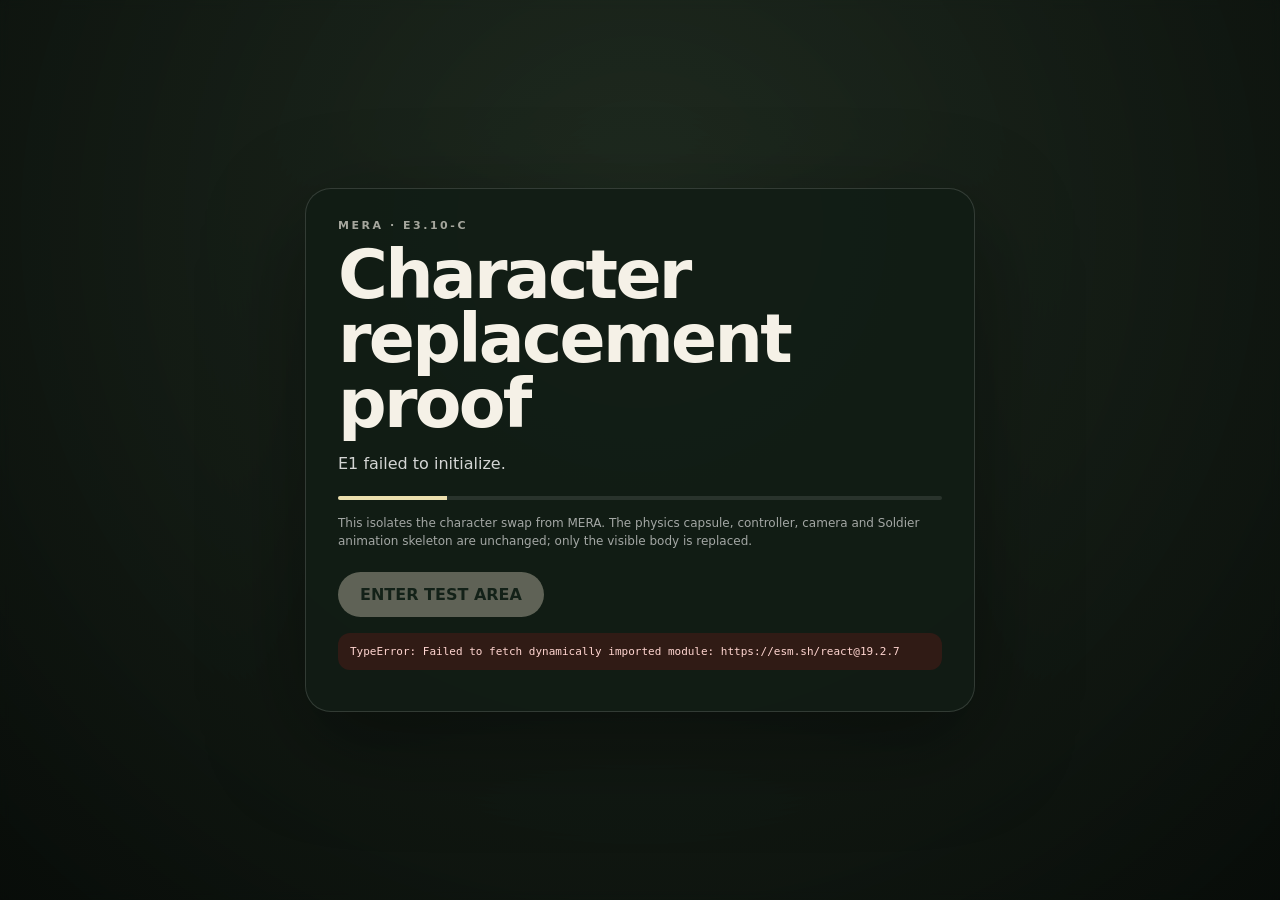
==== MERA_CHARACTER_PROOF.html @ abef4cca "Add files via upload" ====
<!doctype html>
<html lang="en">
<head>
  <meta charset="utf-8" />
  <meta name="viewport" content="width=device-width,initial-scale=1,maximum-scale=1,user-scalable=no" />
  <meta name="theme-color" content="#172019" />
  <title>MERA E3.10-C — Character Proof</title>
  <link rel="stylesheet" href="MERA_CHARACTER_PROOF.css" />
  <script type="importmap">
  {
    "imports": {
      "react": "https://esm.sh/react@19.2.7",
      "react/": "https://esm.sh/react@19.2.7/",
      "react/jsx-runtime": "https://esm.sh/react@19.2.7/jsx-runtime",
      "react/jsx-dev-runtime": "https://esm.sh/react@19.2.7/jsx-dev-runtime",
      "react-dom": "https://esm.sh/react-dom@19.2.7?external=react",
      "react-dom/": "https://esm.sh/react-dom@19.2.7/",
      "react-dom/client": "https://esm.sh/react-dom@19.2.7/client?external=react",
      "three": "https://esm.sh/three@0.184.0",
      "three/": "https://esm.sh/three@0.184.0/",
      "zustand": "https://esm.sh/zustand@5.0.14?external=react",
      "zustand/": "https://esm.sh/zustand@5.0.14/",
      "@dimforge/rapier3d-compat": "https://esm.sh/@dimforge/rapier3d-compat@0.19.2",
      "@react-three/fiber": "https://esm.sh/@react-three/fiber@9.7.0?external=react,react-dom,three",
      "@react-three/drei": "https://esm.sh/@react-three/drei@10.7.8?external=react,react-dom,three,@react-three/fiber",
      "@react-three/rapier": "https://esm.sh/@react-three/rapier@2.2.0?external=react,react-dom,three,@react-three/fiber",
      "ecctrl": "https://esm.sh/ecctrl@2.0.2?external=react,react-dom,three,@react-three/fiber,@react-three/drei,@react-three/rapier",
      "ecctrl/animation": "https://esm.sh/ecctrl@2.0.2/animation?external=react,react-dom,three,@react-three/fiber,@react-three/drei,@react-three/rapier",
      "ecctrl/camera": "https://esm.sh/ecctrl@2.0.2/camera?external=react,react-dom,three,@react-three/fiber,@react-three/drei,@react-three/rapier"
    }
  }
  </script>
</head>
<body>
  <div id="root"></div>

  <div id="boot" class="screen">
    <div class="card">
      <div class="kicker">MERA · E3.10-C</div>
      <h1>Character replacement proof</h1>
      <p id="boot-status">Loading the proven Ecctrl chassis and civilian field-worker visual…</p>
      <div class="loadbar"><div id="loadfill"></div></div>
      <p class="small">This isolates the character swap from MERA. The physics capsule, controller, camera and Soldier animation skeleton are unchanged; only the visible body is replaced.</p>
      <button id="enter" disabled>ENTER TEST AREA</button>
      <pre id="boot-error" class="error hidden"></pre>
    </div>
  </div>

  <div id="hud" class="hidden">
    <div class="hud-left">
      <div class="brand">MERA · E3.10-C</div>
      <div class="objective">Civilian expedition-worker visual · controller unchanged</div>
    </div>
    <div class="hud-right">
      <div class="metric"><span>STATE</span><strong id="anim-state">—</strong></div>
      <div class="metric"><span>GROUND</span><strong id="grounded">—</strong></div>
      <div class="metric"><span>INPUT</span><strong id="input-state">—</strong></div>
      <div class="metric"><span>SPEED</span><strong id="speed">0.00</strong></div>
      <div class="metric"><span>FPS</span><strong id="fps">—</strong></div>
      <div class="metric"><span>BODY</span><strong id="body-mode">FIELD</strong></div>
    </div>
  </div>

  <div id="help" class="hidden">
    <span><b>WASD</b> move</span>
    <span><b>SHIFT</b> run</span>
    <span><b>SPACE</b> jump</span>
    <span><b>DRAG</b> camera</span>
    <span><b>V</b> compare original</span>
  </div>

  <div id="checklist" class="hidden">
    <div class="check-title">Character acceptance checks</div>
    <div>□ civilian / field-worker silhouette</div>
    <div>□ feet remain correctly grounded</div>
    <div>□ idle / walk / run remain correct</div>
    <div>□ slope + step traversal unchanged</div>
    <div>□ backpack / clothing follow the rig</div>
  </div>

  <script type="module" src="MERA_CHARACTER_PROOF.js"></script>
</body>
</html>
---- MERA_CHARACTER_PROOF.css ----
*{box-sizing:border-box}html,body,#root{margin:0;width:100%;height:100%;overflow:hidden;background:#111812;color:#f5f1e7;font-family:Inter,system-ui,-apple-system,Segoe UI,Roboto,Arial,sans-serif}canvas{display:block}.hidden{display:none!important}.screen{position:fixed;inset:0;z-index:30;display:flex;align-items:center;justify-content:center;padding:20px;background:radial-gradient(circle at 50% 25%,rgba(76,102,76,.25),rgba(7,11,8,.88));backdrop-filter:blur(5px)}.card{width:min(92vw,670px);padding:30px 32px;border-radius:26px;background:rgba(18,29,21,.91);border:1px solid rgba(255,255,255,.14);box-shadow:0 30px 100px rgba(0,0,0,.45)}.kicker{font-size:11px;font-weight:900;letter-spacing:.23em;opacity:.65;margin-bottom:11px}h1{font-size:clamp(39px,6vw,68px);line-height:.95;letter-spacing:-.04em;margin:0 0 15px}p{line-height:1.5;color:rgba(255,255,255,.82)}.small{font-size:12px;opacity:.75}.loadbar{height:4px;background:rgba(255,255,255,.1);border-radius:99px;overflow:hidden;margin:20px 0 14px}.loadbar>div{height:100%;width:4%;background:#ecdfad;transition:width .25s ease}button{appearance:none;border:0;border-radius:999px;padding:13px 22px;font:inherit;font-weight:850;background:#efe8d1;color:#193020;cursor:pointer;margin-top:10px}button:disabled{opacity:.35;cursor:wait}.error{white-space:pre-wrap;margin-top:16px;padding:12px;border-radius:12px;background:rgba(128,26,26,.28);color:#ffd5d0;font-size:11px;max-height:180px;overflow:auto}#hud{position:fixed;z-index:10;inset:0 0 auto 0;padding:18px 20px;display:flex;justify-content:space-between;gap:16px;pointer-events:none;text-shadow:0 2px 7px rgba(0,0,0,.75)}.brand{font-size:16px;font-weight:950;letter-spacing:.18em}.objective{font-size:11px;margin-top:5px;opacity:.7;text-transform:uppercase;letter-spacing:.12em}.hud-right{display:flex;gap:8px;flex-wrap:wrap;justify-content:flex-end}.metric{min-width:74px;background:rgba(12,19,14,.58);border:1px solid rgba(255,255,255,.12);backdrop-filter:blur(8px);padding:7px 10px;border-radius:10px}.metric span{display:block;font-size:8px;letter-spacing:.14em;opacity:.55}.metric strong{font-size:12px}#help{position:fixed;z-index:10;bottom:16px;left:50%;transform:translateX(-50%);display:flex;gap:15px;padding:8px 13px;border-radius:999px;background:rgba(10,16,12,.52);border:1px solid rgba(255,255,255,.12);font-size:10px;pointer-events:none;white-space:nowrap}#checklist{position:fixed;z-index:9;left:16px;bottom:16px;padding:11px 13px;border-radius:13px;background:rgba(10,16,12,.55);border:1px solid rgba(255,255,255,.11);font-size:10px;line-height:1.65;pointer-events:none}.check-title{font-size:9px;font-weight:900;letter-spacing:.12em;opacity:.55;text-transform:uppercase;margin-bottom:2px}@media(max-width:820px){#hud{padding:12px}.hud-right{max-width:180px}.metric{min-width:58px;padding:5px 7px}#checklist{display:none!important}#help{font-size:9px;gap:8px;bottom:10px}.card{padding:24px 20px}}
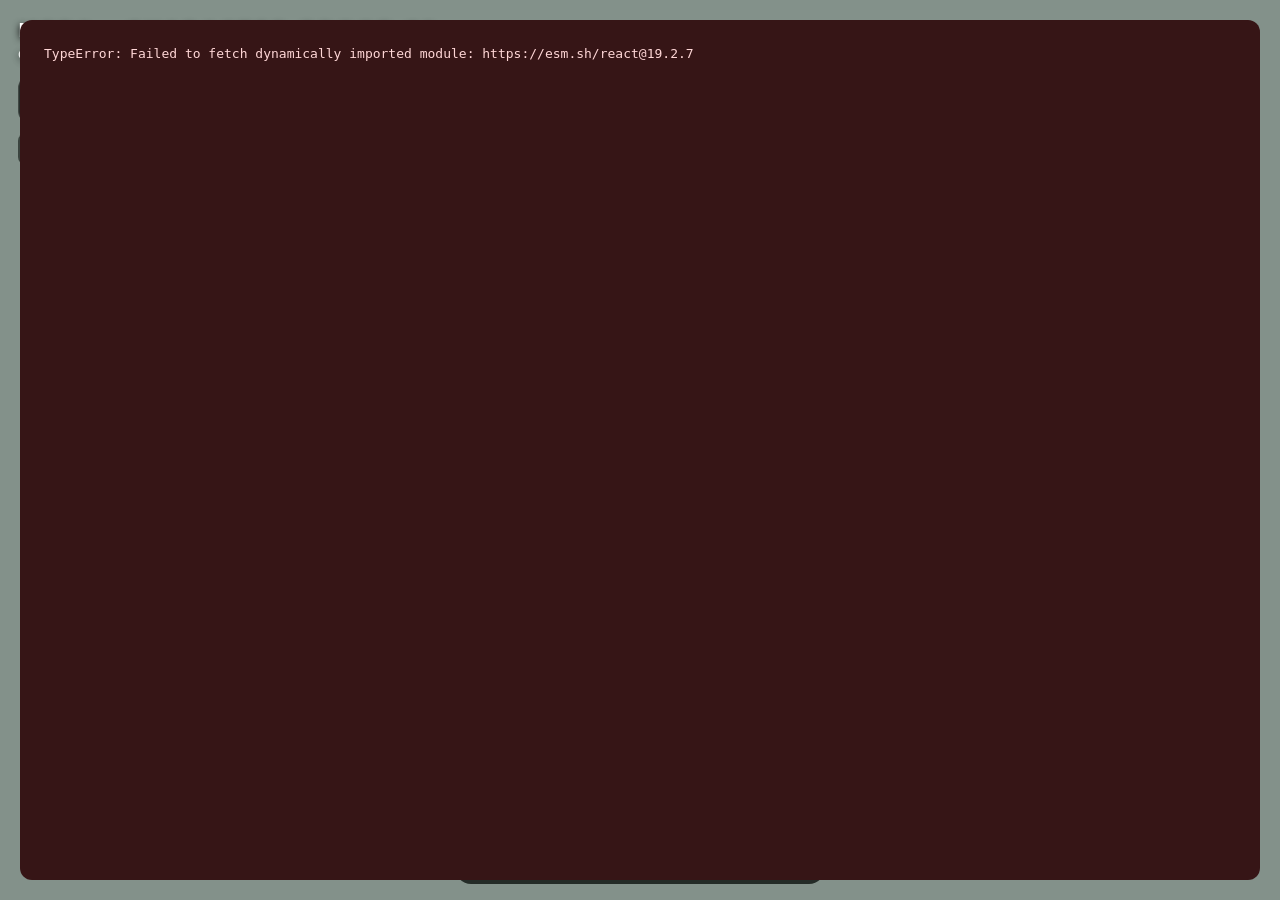
==== commit edf3af43: "Add files via upload" ====
--- a/MERA_CHARACTER_PROOF.html
+++ b/MERA_CHARACTER_PROOF.html
@@ -1,83 +1,51 @@
 <!doctype html>
 <html lang="en">
 <head>
-  <meta charset="utf-8" />
-  <meta name="viewport" content="width=device-width,initial-scale=1,maximum-scale=1,user-scalable=no" />
-  <meta name="theme-color" content="#172019" />
-  <title>MERA E3.10-C — Character Proof</title>
-  <link rel="stylesheet" href="MERA_CHARACTER_PROOF.css" />
-  <script type="importmap">
-  {
-    "imports": {
-      "react": "https://esm.sh/react@19.2.7",
-      "react/": "https://esm.sh/react@19.2.7/",
-      "react/jsx-runtime": "https://esm.sh/react@19.2.7/jsx-runtime",
-      "react/jsx-dev-runtime": "https://esm.sh/react@19.2.7/jsx-dev-runtime",
-      "react-dom": "https://esm.sh/react-dom@19.2.7?external=react",
-      "react-dom/": "https://esm.sh/react-dom@19.2.7/",
-      "react-dom/client": "https://esm.sh/react-dom@19.2.7/client?external=react",
-      "three": "https://esm.sh/three@0.184.0",
-      "three/": "https://esm.sh/three@0.184.0/",
-      "zustand": "https://esm.sh/zustand@5.0.14?external=react",
-      "zustand/": "https://esm.sh/zustand@5.0.14/",
-      "@dimforge/rapier3d-compat": "https://esm.sh/@dimforge/rapier3d-compat@0.19.2",
-      "@react-three/fiber": "https://esm.sh/@react-three/fiber@9.7.0?external=react,react-dom,three",
-      "@react-three/drei": "https://esm.sh/@react-three/drei@10.7.8?external=react,react-dom,three,@react-three/fiber",
-      "@react-three/rapier": "https://esm.sh/@react-three/rapier@2.2.0?external=react,react-dom,three,@react-three/fiber",
-      "ecctrl": "https://esm.sh/ecctrl@2.0.2?external=react,react-dom,three,@react-three/fiber,@react-three/drei,@react-three/rapier",
-      "ecctrl/animation": "https://esm.sh/ecctrl@2.0.2/animation?external=react,react-dom,three,@react-three/fiber,@react-three/drei,@react-three/rapier",
-      "ecctrl/camera": "https://esm.sh/ecctrl@2.0.2/camera?external=react,react-dom,three,@react-three/fiber,@react-three/drei,@react-three/rapier"
-    }
+<meta charset="utf-8" />
+<meta name="viewport" content="width=device-width,initial-scale=1,maximum-scale=1,user-scalable=no" />
+<title>MERA E3.10-C — Character Proof — Quaternius</title>
+<link rel="stylesheet" href="MERA_CHARACTER_PROOF.css" />
+<script type="importmap">
+{
+  "imports": {
+    "react": "https://esm.sh/react@19.2.7",
+    "react/": "https://esm.sh/react@19.2.7/",
+    "react/jsx-runtime": "https://esm.sh/react@19.2.7/jsx-runtime",
+    "react/jsx-dev-runtime": "https://esm.sh/react@19.2.7/jsx-dev-runtime",
+    "react-dom": "https://esm.sh/react-dom@19.2.7?external=react",
+    "react-dom/": "https://esm.sh/react-dom@19.2.7/",
+    "react-dom/client": "https://esm.sh/react-dom@19.2.7/client?external=react",
+    "three": "https://esm.sh/three@0.184.0",
+    "three/": "https://esm.sh/three@0.184.0/",
+    "zustand": "https://esm.sh/zustand@5.0.14?external=react",
+    "zustand/": "https://esm.sh/zustand@5.0.14/",
+    "@dimforge/rapier3d-compat": "https://esm.sh/@dimforge/rapier3d-compat@0.19.2",
+    "@react-three/fiber": "https://esm.sh/@react-three/fiber@9.7.0?external=react,react-dom,three",
+    "@react-three/drei": "https://esm.sh/@react-three/drei@10.7.8?external=react,react-dom,three,@react-three/fiber",
+    "@react-three/rapier": "https://esm.sh/@react-three/rapier@2.2.0?external=react,react-dom,three,@react-three/fiber",
+    "ecctrl": "https://esm.sh/ecctrl@2.0.2?external=react,react-dom,three,@react-three/fiber,@react-three/drei,@react-three/rapier",
+    "ecctrl/animation": "https://esm.sh/ecctrl@2.0.2/animation?external=react,react-dom,three,@react-three/fiber,@react-three/drei,@react-three/rapier",
+    "ecctrl/camera": "https://esm.sh/ecctrl@2.0.2/camera?external=react,react-dom,three,@react-three/fiber,@react-three/drei,@react-three/rapier"
   }
-  </script>
+}
+</script>
 </head>
 <body>
-  <div id="root"></div>
-
-  <div id="boot" class="screen">
-    <div class="card">
-      <div class="kicker">MERA · E3.10-C</div>
-      <h1>Character replacement proof</h1>
-      <p id="boot-status">Loading the proven Ecctrl chassis and civilian field-worker visual…</p>
-      <div class="loadbar"><div id="loadfill"></div></div>
-      <p class="small">This isolates the character swap from MERA. The physics capsule, controller, camera and Soldier animation skeleton are unchanged; only the visible body is replaced.</p>
-      <button id="enter" disabled>ENTER TEST AREA</button>
-      <pre id="boot-error" class="error hidden"></pre>
-    </div>
+<div id="root"></div>
+<div id="overlay">
+  <div class="title">MERA · CHARACTER PROOF C1</div>
+  <div class="sub">Quaternius CC0 humanoid + matched Universal Animation Library</div>
+  <div class="metrics">
+    <div><span>MODEL</span><b id="model-state">LOADING</b></div>
+    <div><span>ANIM</span><b id="anim-state">—</b></div>
+    <div><span>GROUND</span><b id="ground-state">—</b></div>
+    <div><span>INPUT</span><b id="input-state">—</b></div>
+    <div><span>FPS</span><b id="fps">—</b></div>
   </div>
-
-  <div id="hud" class="hidden">
-    <div class="hud-left">
-      <div class="brand">MERA · E3.10-C</div>
-      <div class="objective">Civilian expedition-worker visual · controller unchanged</div>
-    </div>
-    <div class="hud-right">
-      <div class="metric"><span>STATE</span><strong id="anim-state">—</strong></div>
-      <div class="metric"><span>GROUND</span><strong id="grounded">—</strong></div>
-      <div class="metric"><span>INPUT</span><strong id="input-state">—</strong></div>
-      <div class="metric"><span>SPEED</span><strong id="speed">0.00</strong></div>
-      <div class="metric"><span>FPS</span><strong id="fps">—</strong></div>
-      <div class="metric"><span>BODY</span><strong id="body-mode">FIELD</strong></div>
-    </div>
-  </div>
-
-  <div id="help" class="hidden">
-    <span><b>WASD</b> move</span>
-    <span><b>SHIFT</b> run</span>
-    <span><b>SPACE</b> jump</span>
-    <span><b>DRAG</b> camera</span>
-    <span><b>V</b> compare original</span>
-  </div>
-
-  <div id="checklist" class="hidden">
-    <div class="check-title">Character acceptance checks</div>
-    <div>□ civilian / field-worker silhouette</div>
-    <div>□ feet remain correctly grounded</div>
-    <div>□ idle / walk / run remain correct</div>
-    <div>□ slope + step traversal unchanged</div>
-    <div>□ backpack / clothing follow the rig</div>
-  </div>
-
-  <script type="module" src="MERA_CHARACTER_PROOF.js"></script>
+  <div id="clip-list" class="clips">Loading animation library…</div>
+</div>
+<div class="help"><b>WASD</b> move · <b>SHIFT</b> run · <b>SPACE</b> jump · <b>DRAG</b> camera</div>
+<div id="error" class="error hidden"></div>
+<script type="module" src="MERA_CHARACTER_PROOF.js"></script>
 </body>
 </html>
--- a/MERA_CHARACTER_PROOF.css
+++ b/MERA_CHARACTER_PROOF.css
@@ -1 +1 @@
-*{box-sizing:border-box}html,body,#root{margin:0;width:100%;height:100%;overflow:hidden;background:#111812;color:#f5f1e7;font-family:Inter,system-ui,-apple-system,Segoe UI,Roboto,Arial,sans-serif}canvas{display:block}.hidden{display:none!important}.screen{position:fixed;inset:0;z-index:30;display:flex;align-items:center;justify-content:center;padding:20px;background:radial-gradient(circle at 50% 25%,rgba(76,102,76,.25),rgba(7,11,8,.88));backdrop-filter:blur(5px)}.card{width:min(92vw,670px);padding:30px 32px;border-radius:26px;background:rgba(18,29,21,.91);border:1px solid rgba(255,255,255,.14);box-shadow:0 30px 100px rgba(0,0,0,.45)}.kicker{font-size:11px;font-weight:900;letter-spacing:.23em;opacity:.65;margin-bottom:11px}h1{font-size:clamp(39px,6vw,68px);line-height:.95;letter-spacing:-.04em;margin:0 0 15px}p{line-height:1.5;color:rgba(255,255,255,.82)}.small{font-size:12px;opacity:.75}.loadbar{height:4px;background:rgba(255,255,255,.1);border-radius:99px;overflow:hidden;margin:20px 0 14px}.loadbar>div{height:100%;width:4%;background:#ecdfad;transition:width .25s ease}button{appearance:none;border:0;border-radius:999px;padding:13px 22px;font:inherit;font-weight:850;background:#efe8d1;color:#193020;cursor:pointer;margin-top:10px}button:disabled{opacity:.35;cursor:wait}.error{white-space:pre-wrap;margin-top:16px;padding:12px;border-radius:12px;background:rgba(128,26,26,.28);color:#ffd5d0;font-size:11px;max-height:180px;overflow:auto}#hud{position:fixed;z-index:10;inset:0 0 auto 0;padding:18px 20px;display:flex;justify-content:space-between;gap:16px;pointer-events:none;text-shadow:0 2px 7px rgba(0,0,0,.75)}.brand{font-size:16px;font-weight:950;letter-spacing:.18em}.objective{font-size:11px;margin-top:5px;opacity:.7;text-transform:uppercase;letter-spacing:.12em}.hud-right{display:flex;gap:8px;flex-wrap:wrap;justify-content:flex-end}.metric{min-width:74px;background:rgba(12,19,14,.58);border:1px solid rgba(255,255,255,.12);backdrop-filter:blur(8px);padding:7px 10px;border-radius:10px}.metric span{display:block;font-size:8px;letter-spacing:.14em;opacity:.55}.metric strong{font-size:12px}#help{position:fixed;z-index:10;bottom:16px;left:50%;transform:translateX(-50%);display:flex;gap:15px;padding:8px 13px;border-radius:999px;background:rgba(10,16,12,.52);border:1px solid rgba(255,255,255,.12);font-size:10px;pointer-events:none;white-space:nowrap}#checklist{position:fixed;z-index:9;left:16px;bottom:16px;padding:11px 13px;border-radius:13px;background:rgba(10,16,12,.55);border:1px solid rgba(255,255,255,.11);font-size:10px;line-height:1.65;pointer-events:none}.check-title{font-size:9px;font-weight:900;letter-spacing:.12em;opacity:.55;text-transform:uppercase;margin-bottom:2px}@media(max-width:820px){#hud{padding:12px}.hud-right{max-width:180px}.metric{min-width:58px;padding:5px 7px}#checklist{display:none!important}#help{font-size:9px;gap:8px;bottom:10px}.card{padding:24px 20px}}
+html,body,#root{margin:0;width:100%;height:100%;overflow:hidden;background:#83918a;font-family:Inter,system-ui,sans-serif}canvas{display:block}#overlay{position:fixed;z-index:5;top:18px;left:18px;color:white;text-shadow:0 2px 7px #000}.title{font-size:20px;font-weight:900;letter-spacing:.16em}.sub{font-size:12px;letter-spacing:.08em;opacity:.82;margin-top:6px}.metrics{display:flex;gap:8px;margin-top:14px}.metrics>div{background:rgba(8,13,10,.74);border:1px solid rgba(255,255,255,.12);border-radius:12px;padding:8px 12px;min-width:76px}.metrics span{display:block;font-size:9px;letter-spacing:.14em;opacity:.58}.metrics b{display:block;margin-top:4px;font-size:13px}.clips{margin-top:10px;padding:8px 10px;max-width:590px;background:rgba(8,13,10,.58);font:11px/1.45 ui-monospace,monospace;border-radius:8px}.help{position:fixed;z-index:5;bottom:16px;left:50%;transform:translateX(-50%);background:rgba(8,13,10,.77);color:white;border-radius:99px;padding:9px 15px;font-size:12px;white-space:nowrap}.error{position:fixed;z-index:20;inset:20px;background:#361516;color:#ffd7d7;padding:24px;white-space:pre-wrap;font:13px/1.5 ui-monospace,monospace;border-radius:12px}.hidden{display:none}
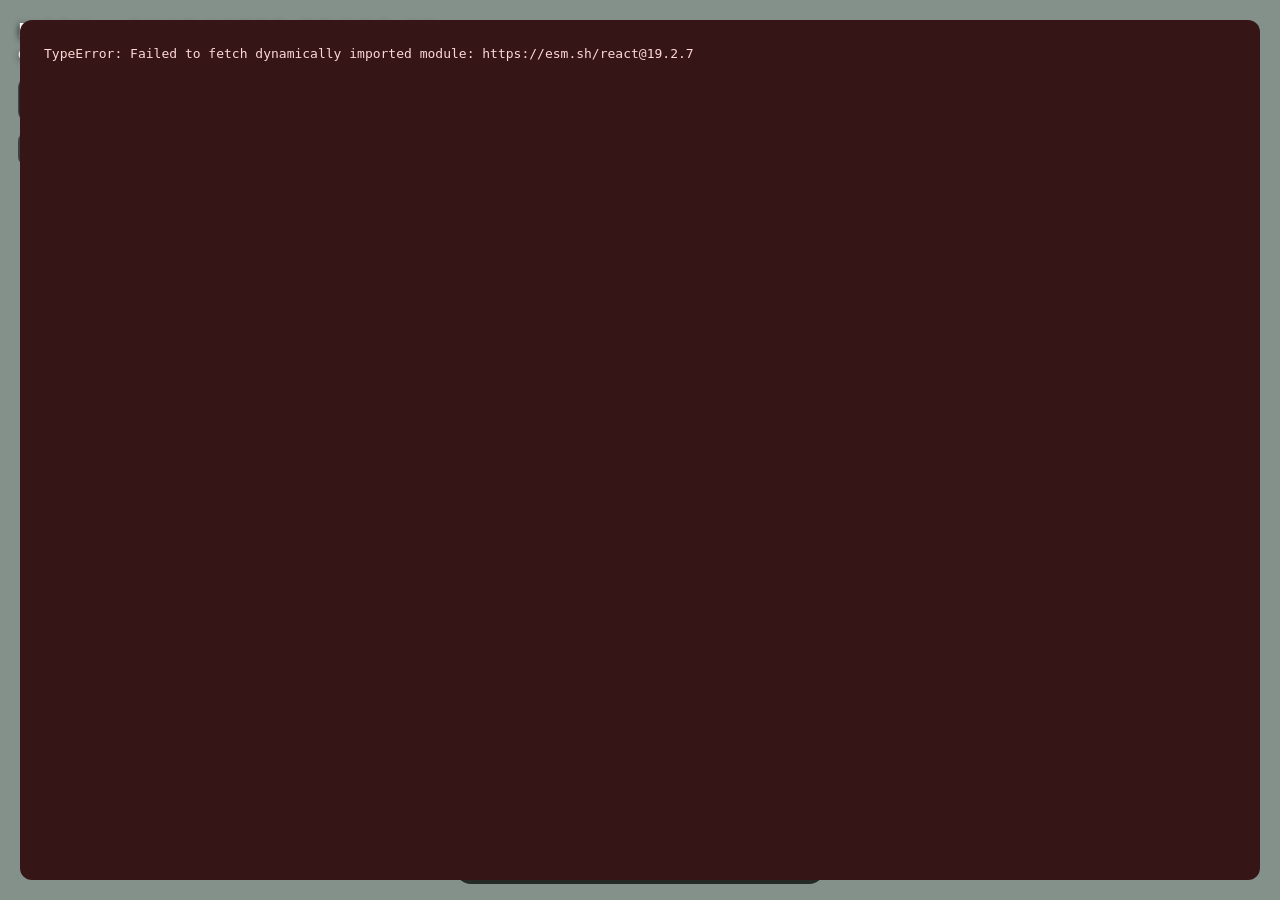
==== commit 4e09bcba: "Add files via upload" ====
--- a/MERA_CHARACTER_PROOF.html
+++ b/MERA_CHARACTER_PROOF.html
@@ -3,7 +3,7 @@
 <head>
 <meta charset="utf-8" />
 <meta name="viewport" content="width=device-width,initial-scale=1,maximum-scale=1,user-scalable=no" />
-<title>MERA E3.10-C — Character Proof — Quaternius</title>
+<title>MERA E3.10-C2 — Character Proof — Quaternius Fixed</title>
 <link rel="stylesheet" href="MERA_CHARACTER_PROOF.css" />
 <script type="importmap">
 {
@@ -33,8 +33,8 @@
 <body>
 <div id="root"></div>
 <div id="overlay">
-  <div class="title">MERA · CHARACTER PROOF C1</div>
-  <div class="sub">Quaternius CC0 humanoid + matched Universal Animation Library</div>
+  <div class="title">MERA · CHARACTER PROOF C2</div>
+  <div class="sub">Quaternius CC0 humanoid · corrected facing · field outfit · matched animations</div>
   <div class="metrics">
     <div><span>MODEL</span><b id="model-state">LOADING</b></div>
     <div><span>ANIM</span><b id="anim-state">—</b></div>
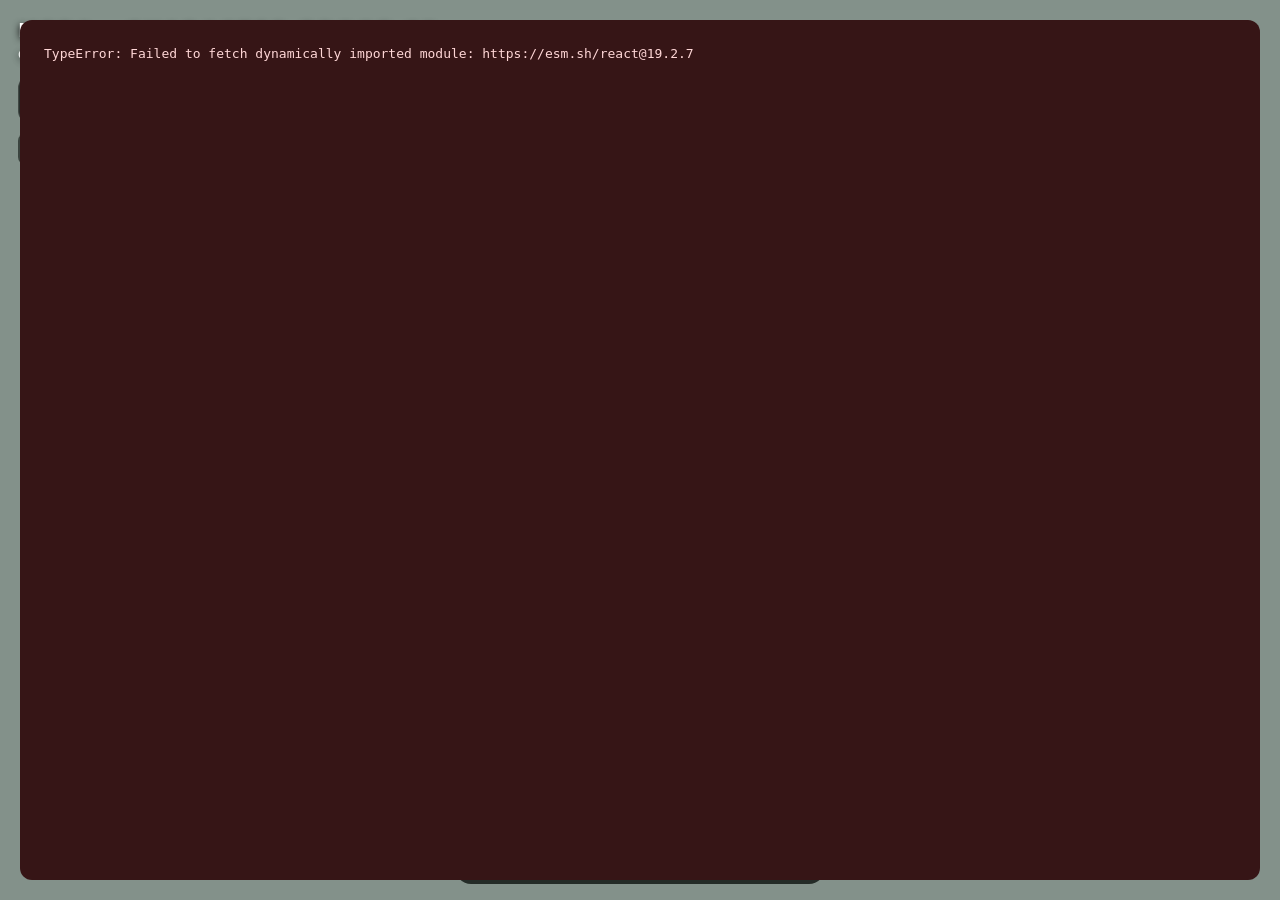
==== commit 838a46f4: "Add files via upload" ====
--- a/MERA_CHARACTER_PROOF.html
+++ b/MERA_CHARACTER_PROOF.html
@@ -3,7 +3,7 @@
 <head>
 <meta charset="utf-8" />
 <meta name="viewport" content="width=device-width,initial-scale=1,maximum-scale=1,user-scalable=no" />
-<title>MERA E3.10-C2 — Character Proof — Quaternius Fixed</title>
+<title>MERA E3.10-C3 — Character Proof — Quaternius Adventurer</title>
 <link rel="stylesheet" href="MERA_CHARACTER_PROOF.css" />
 <script type="importmap">
 {
@@ -33,8 +33,8 @@
 <body>
 <div id="root"></div>
 <div id="overlay">
-  <div class="title">MERA · CHARACTER PROOF C2</div>
-  <div class="sub">Quaternius CC0 humanoid · corrected facing · field outfit · matched animations</div>
+  <div class="title">MERA · CHARACTER PROOF C3</div>
+  <div class="sub">Quaternius Adventurer · CC0 · original clothing/gear · original rig + animations</div>
   <div class="metrics">
     <div><span>MODEL</span><b id="model-state">LOADING</b></div>
     <div><span>ANIM</span><b id="anim-state">—</b></div>
@@ -42,7 +42,7 @@
     <div><span>INPUT</span><b id="input-state">—</b></div>
     <div><span>FPS</span><b id="fps">—</b></div>
   </div>
-  <div id="clip-list" class="clips">Loading animation library…</div>
+  <div id="clip-list" class="clips">Loading Adventurer animations…</div>
 </div>
 <div class="help"><b>WASD</b> move · <b>SHIFT</b> run · <b>SPACE</b> jump · <b>DRAG</b> camera</div>
 <div id="error" class="error hidden"></div>
